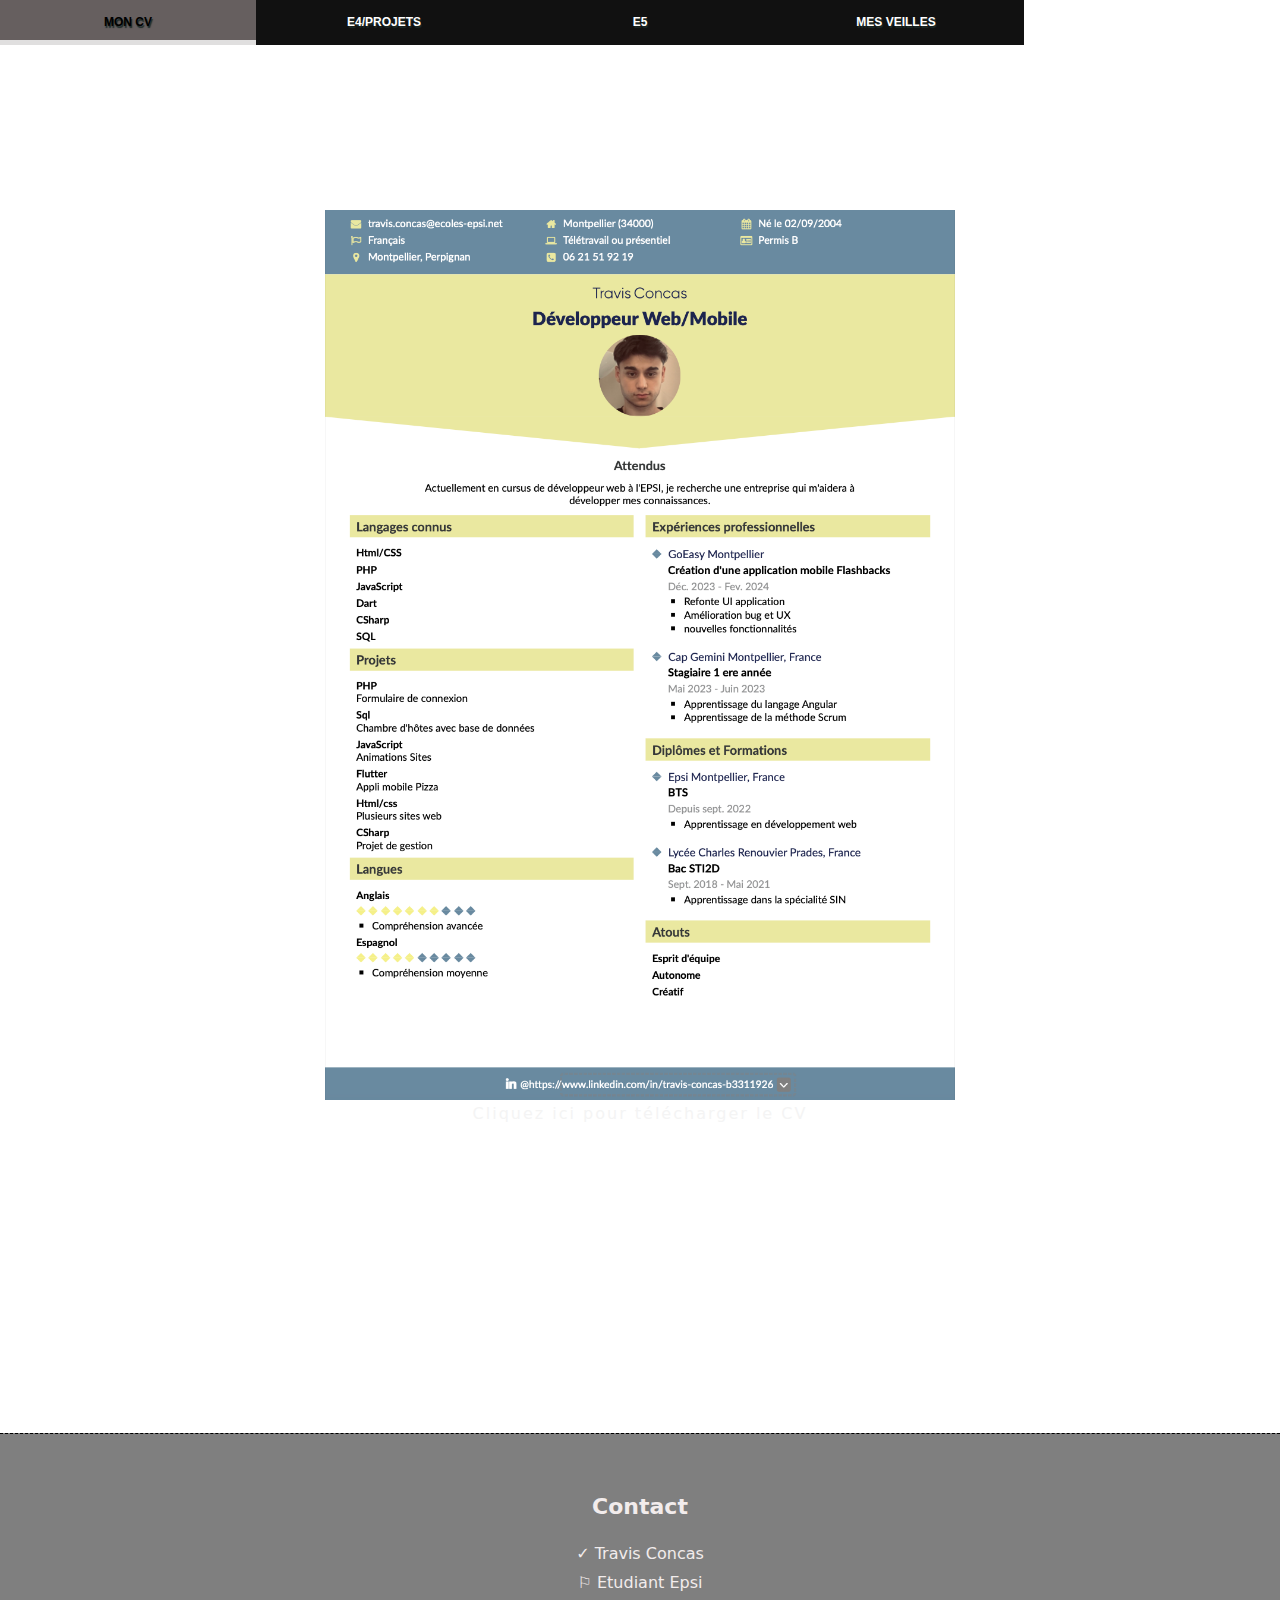
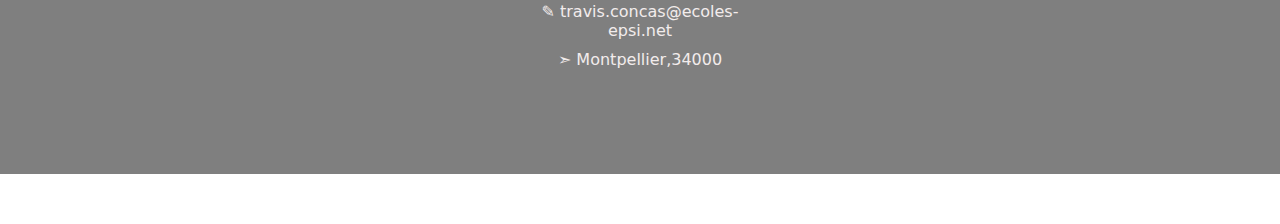
==== index.html @ ee2c8933 "amélioration navigation" ====
<!DOCTYPE html>
<html lang="fr">
<head>
    <meta charset="UTF-8">
    <meta name="author" content = "Stupeflip">
    <meta name="description" content="Bonjour ! Bienvenue sur mon site portant, sur le groupe Stupeflip. Description, album et actualités... suivez le C.R.O.U jusqu'au bout !">
    <title>
       Stupeflip historique/album/meilleurs titres
    </title>
    <link rel="stylesheet" href="site.css">
    <link rel="icon" type="image/png" sizes="16x16" href="https://www.unidivers.fr/wp-content/uploads/2016/11/stupeflip-nouvel_album.jpg">
</head>
<body>
    <div id="navbar">
    <div id="navlinks">
    <nav>
        <ul id="navlist">
            <li><a href="index.html">Mon CV</a></li>
            <li><a href="E4.html">E4/Projets</a></li>
            <li><a href="E5.html">E5</a></li>
            <li><a href="Veilles.html">Mes veilles</a></li>
        </ul>
    </nav>
    </div>
    </div>
    </div>
    <div class="soulignement">
    <div class="banner">
       <p>  
       <h1 class="banner-title">
          <a href="#">Le parcours</a> 
       </h1>
    </div>      
    <main>
        <img src="cv.png">
    <p>
        <a href="CV public de Travis Concas-2.pdf" download>Cliquez ici pour télécharger le CV</a>
    </p> 
    </main>
    <footer>

        <div class="contenu-footer">
    
            <div class="bloc footer-contact">
                <h3>Contact</h3>
                <ul class="liste contact">
                    <p>✓ Travis Concas</p>
                    <p>⚐ Etudiant Epsi</p>
                    <p>✎ travis.concas@ecoles-epsi.net</p>
                    <p>➣ Montpellier,34000</p>
                </ul>
           </div>
        </div>
     

    </footer>
</body>
</html>
---- site.css ----
*, ::before, ::after {
    box-sizing: border-box;
    margin: 0;
    padding: 0;
}
body {
    font-family: system-ui, -apple-system, BlinkMacSystemFont, 'Segoe UI', Roboto, Oxygen, Ubuntu, Cantarell, 'Open Sans', 'Helvetica Neue', sans-serif;
    background: url(https://wallpapercave.com/wp/wp7558508.jpg) no-repeat fixed center/cover;
    margin: 0;
    padding-bottom: 50px; /* Hauteur du footer */
    position: relative;
    min-height: 100vh; /* Pour que le body ait au moins la hauteur de la fenêtre visible */
}

h1 {
    text-transform: uppercase;
    letter-spacing: 2px;
    font-size: 2.5rem;
    text-align: center;
}

a {
    color: inherit;
    text-decoration: none;
    background: linear-gradient(to top, rgba(255, 255, 255, 0.8) 10%, rgba(255, 255, 255, 0.8) 4px, transparent 5px) no-repeat;
    background-size: 0 100%;
    transition: background-size 1s;
}

a:hover {
    background-size: 100% 100%;
    
}

.banner {
    width: 100%;
    display: flex;
    justify-content: center;
    height: 200px;
}

.banner-title {
    margin-top: 6%;
    font-size: 3em;
    font-family: arial;
    background-image: url('https://img.freepik.com/vecteurs-premium/fond-degrade-tons-verts_23-2148364596.jpg');
    background-size: cover;
    background-position: center;
}

.banner-title {
    background-clip: text;
    -webkit-background-clip: text;
    color: transparent;
}

main {
    text-align: center;
    color: rgb(244, 244, 244);
    padding: 10px;
    text-decoration: none;
    display: block;
    letter-spacing: 2px;
    font-size: 1rem;
}

.card {
    height: 15rem;
    width: 15rem;
    position: relative;
    background-color: rgba(90, 92, 90, 0.25);
    border: 1px solid rgb(0, 0, 0);
    border-radius: 1 rem;
    overflow: hidden;
    border-radius: 1rem;	
    margin: auto;
}

.card-body {
    padding: .1rem;
}

.card-info {
    background-color: rgb(18, 18, 18);
    text-shadow: 1px 2px 1px #1d2b29;
    color: rgb(255, 255, 255);
    padding: 0.1rem;
    position: absolute;
    top: 0;
    left: 0;
    right: 0;
    bottom: 0;
    opacity: 0;
    transition: all ease-out .5s;
    border-radius: 1rem;
}

.card-info:hover {
    opacity: 1;
}

img {
    width: 50%;
    height: 50%;
}

ul {
    list-style-type: none;
    margin: 0;
    padding: 0;
    overflow: hidden;
}

li{
    float: left;
}
li a {
    color: rgb(252, 253, 255);
    padding: 20px;
    text-decoration: none;
    display: block;
    text-shadow: 1px 2px 1px #1d2b29;
}
li a:hover {
    background-color: rgba(65, 57, 57, 0.807);
}

.contenu {
    flex: 1 0 auto;
}
.contenu p {
    padding: 2vw 5vw 10vw;
    text-align: justify;

}

#logo{
    margin:auto;
    width:430px; 
}



#navbar{
    position: fixed;
    top: 0;
    z-index: 9999;
    width:100%;
    height:50px;
    display:table;
    margin:auto;
}
#navlinks ul {
    display:table;
    border-collapse:collapse;
    width:100%;
    margin:0 0 20px;
    padding:0;
    list-style:none;
}
#navlinks li {
    display: table-cell;
    vertical-align: middle;
    text-align:center;
    width:20%;
    background: linear-gradient(to right, #111 50%, rgb(255, 255, 255) 50%);
    background-size: 200% 100%;
    background-position:left top;
    transition:all 1s ease;
    -webkit-transition-delay:all 1s ease;
    -moz-transition-delay:all 1s ease;
    -ms-transition-delay:all 1s ease;
    -o-transition-delay:all 1s ease;
}
#navlinks li:hover{
    background-position:right top;
}
#navlinks a {
    text-decoration:none;
    color: rgb(255, 255, 255);
    text-transform: uppercase;
    display:block;
    padding-top:10px;
    padding-bottom:10px;
    font: bold 12px/25px Arial, Helvetica;
}
    
#navlinks a:hover{
    color:rgb(0, 0, 0);
    transition:all 1s ease;
    -webkit-transition-delay:all 1s ease;
    -moz-transition-delay:all 1s ease;
    -ms-transition-delay:all 1s ease;
    -o-transition-delay:all 1s ease;
}

footer{
    flex-shrink: 0;
    border-top: 1px dashed #000;
    width: 100%;
    bottom: 0;
    background: rgba(0, 0, 0, 0.5);
    color: rgb(242, 236, 236);
    padding-top:10px;
    margin-top: 300px;
}
.contenu-footer {
    width: 1000px;
    margin: 0 auto;
    display: flex;
    justify-content: center;
    align-items: flex-start;
    font-size: 16px;
    padding: 50px 0 100px;
    text-align: center;
}
.bloc {
    width: 25%;
    margin: 0 30px;
}

.footer-contact h3,
.footer-rap h3,
.footer-reseaux h3 {
    font-size: 22px;
    padding-bottom : 20px;
}

.footer-contact p {
    padding: 5px 0;
}
.footer-rap p {
    padding: 5px 0;
}
.footer-reseaux p {
    padding: 5px 0;
}
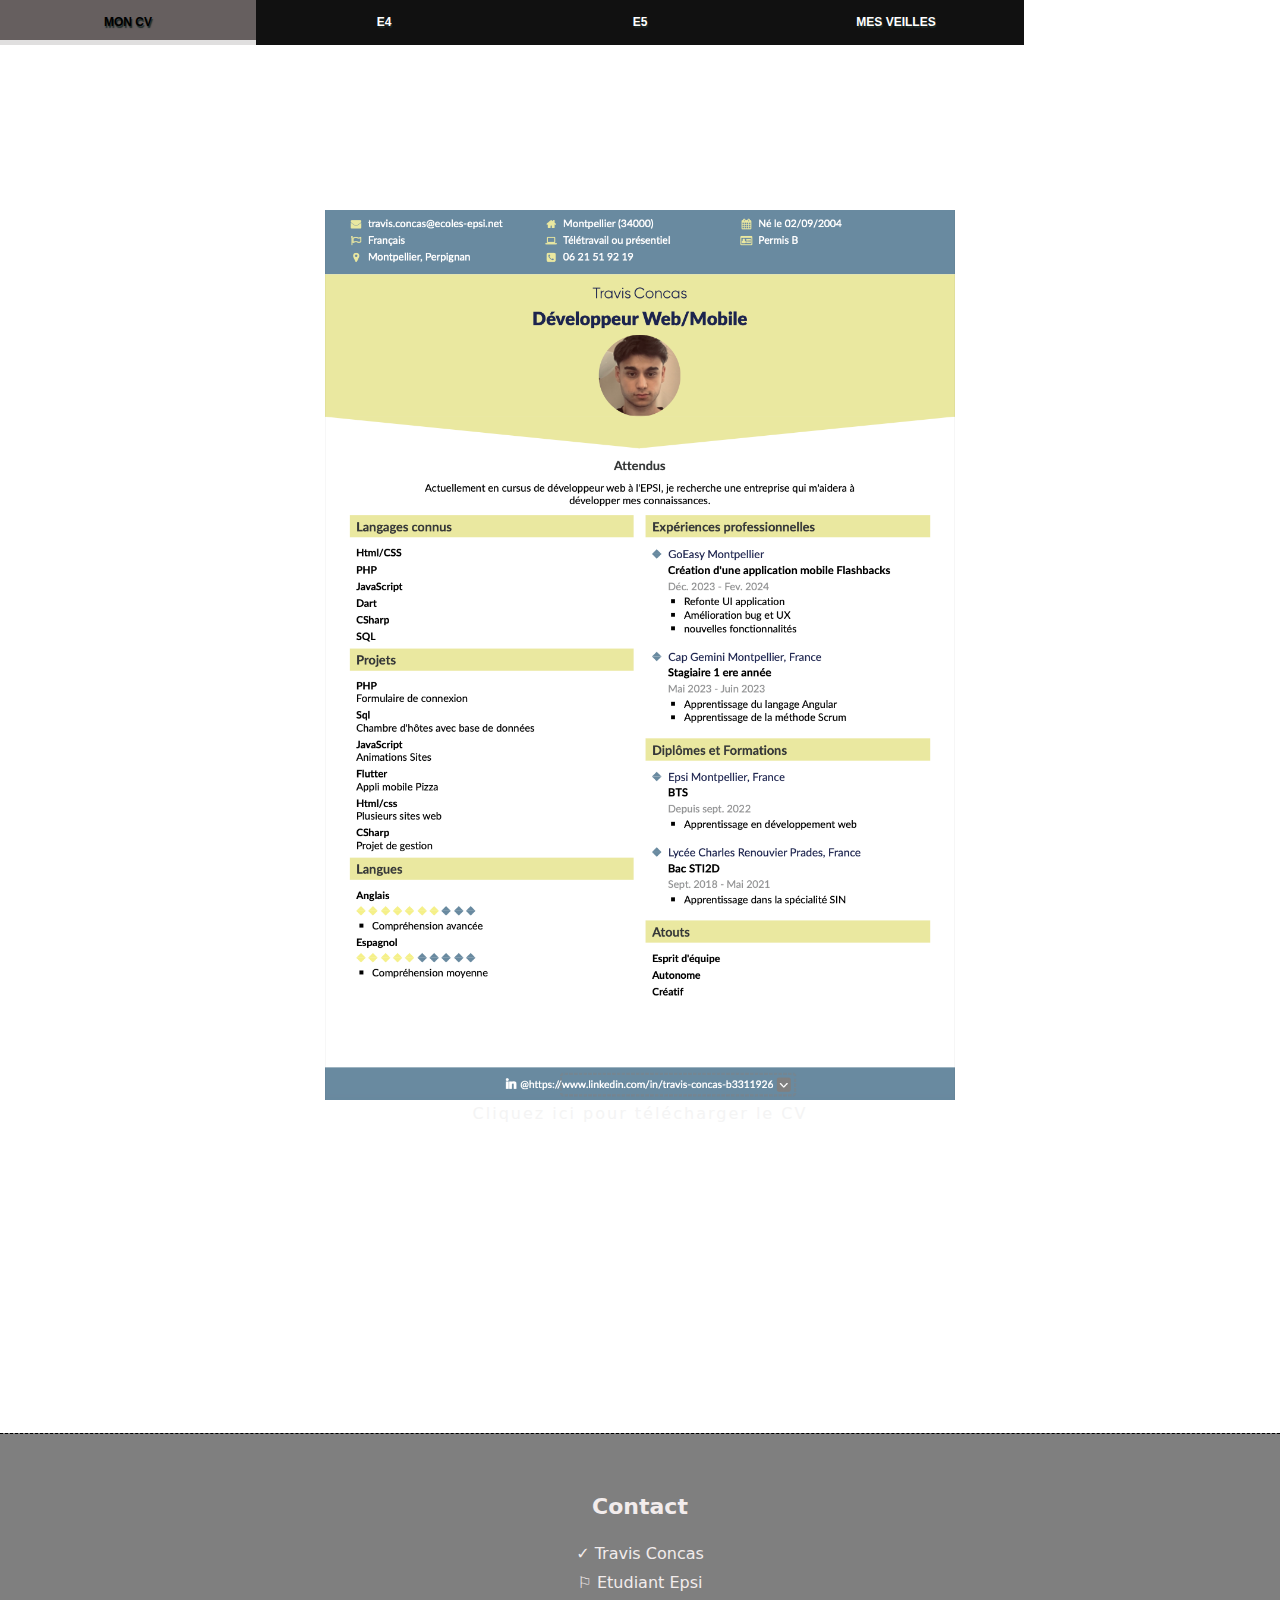
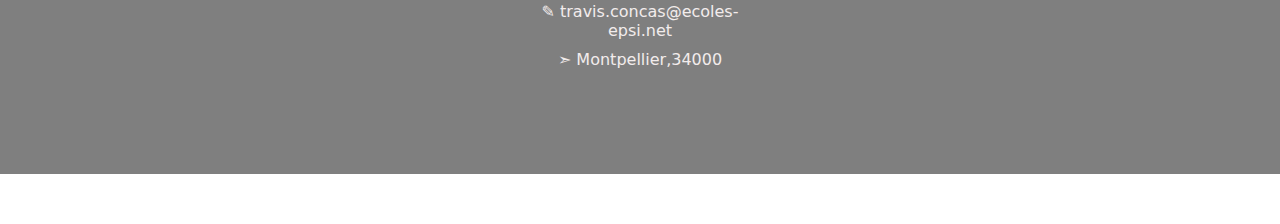
==== commit 1d1a88fb: "reparer les liens de téléchargement et mise en place d'iframe pour les pdf" ====
--- a/index.html
+++ b/index.html
@@ -16,7 +16,7 @@
     <nav>
         <ul id="navlist">
             <li><a href="index.html">Mon CV</a></li>
-            <li><a href="E4.html">E4/Projets</a></li>
+            <li><a href="E4.html">E4</a></li>
             <li><a href="E5.html">E5</a></li>
             <li><a href="Veilles.html">Mes veilles</a></li>
         </ul>
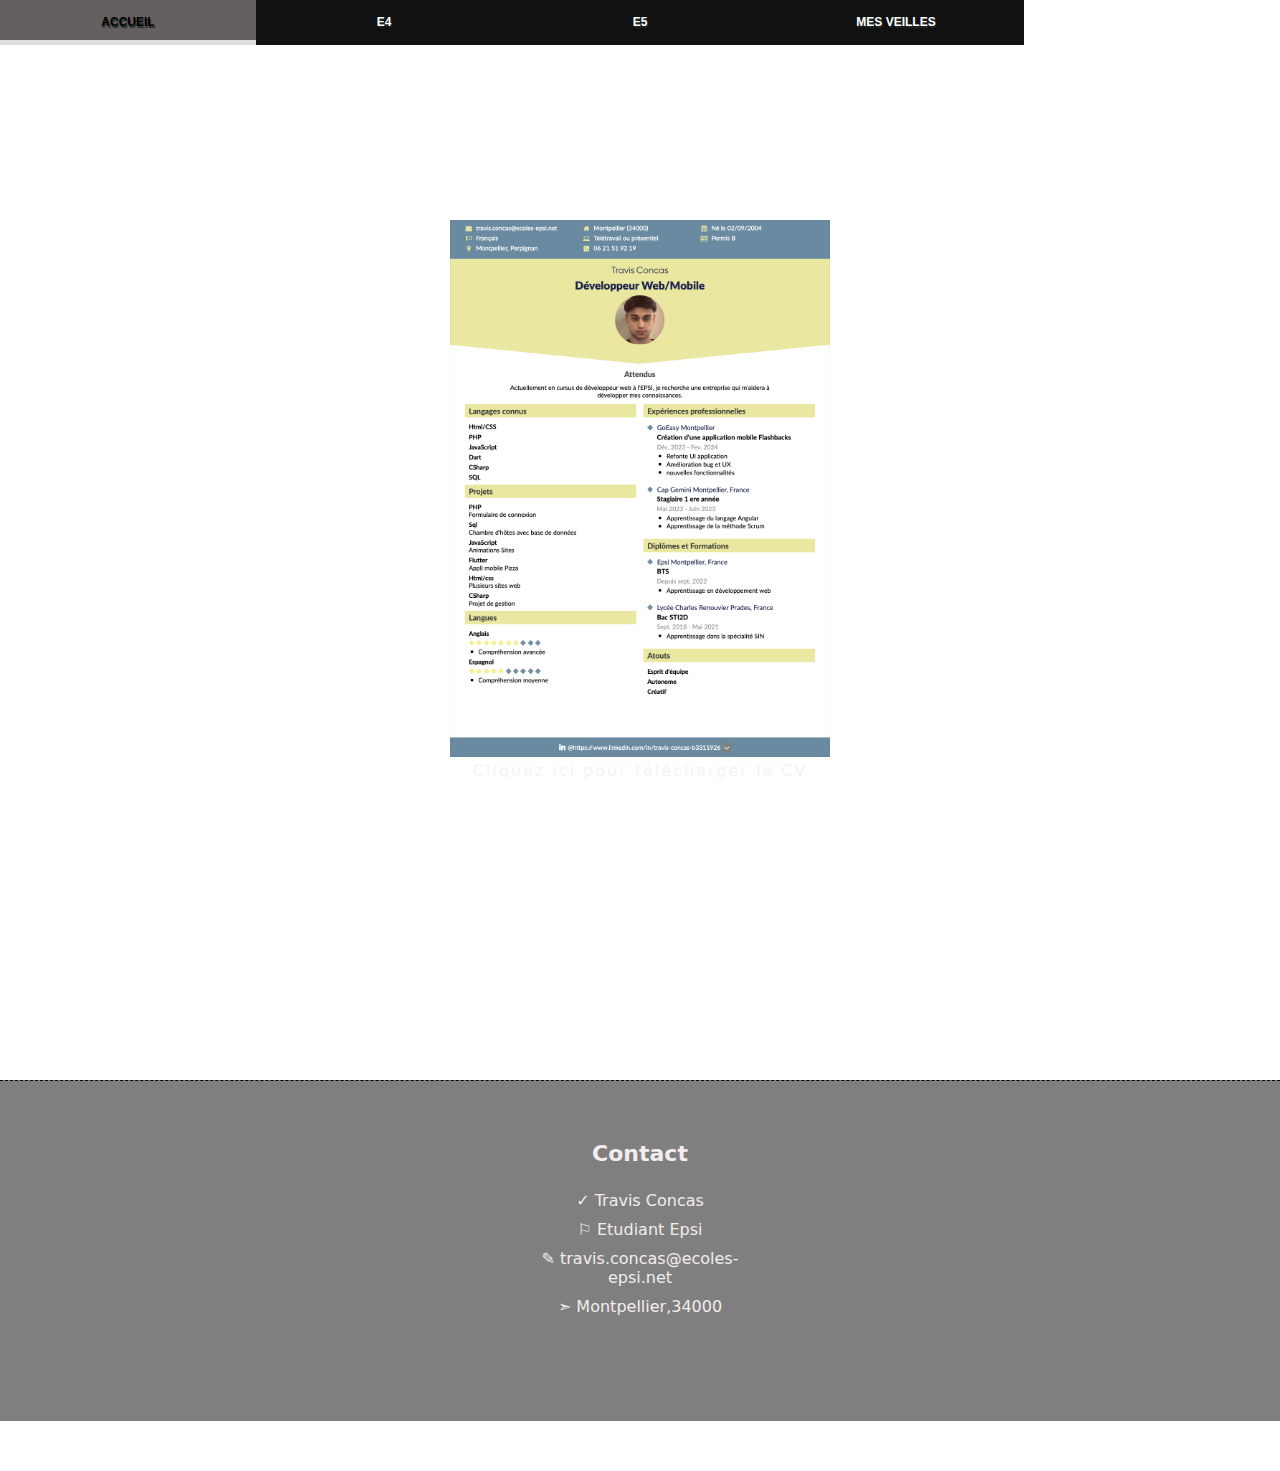
==== commit 8f07803f: "ok" ====
--- a/index.html
+++ b/index.html
@@ -15,7 +15,7 @@
     <div id="navlinks">
     <nav>
         <ul id="navlist">
-            <li><a href="index.html">Mon CV</a></li>
+            <li><a href="index.html">Accueil</a></li>
             <li><a href="E4.html">E4</a></li>
             <li><a href="E5.html">E5</a></li>
             <li><a href="Veilles.html">Mes veilles</a></li>
--- a/site.css
+++ b/site.css
@@ -10,6 +10,7 @@
     margin: 0;
     padding-bottom: 50px; /* Hauteur du footer */
     position: relative;
+    
     min-height: 100vh; /* Pour que le body ait au moins la hauteur de la fenêtre visible */
 }
 
@@ -63,6 +64,9 @@
     display: block;
     letter-spacing: 2px;
     font-size: 1rem;
+    max-width: 800px;
+    margin: 20px auto;
+    padding: 0 20px;
 }
 
 .card {
@@ -140,6 +144,10 @@
     width:430px; 
 }
 
+.reference-item a {
+    color: #0066cc; /* couleur des liens dans les références */
+}
+
 
 
 #navbar{
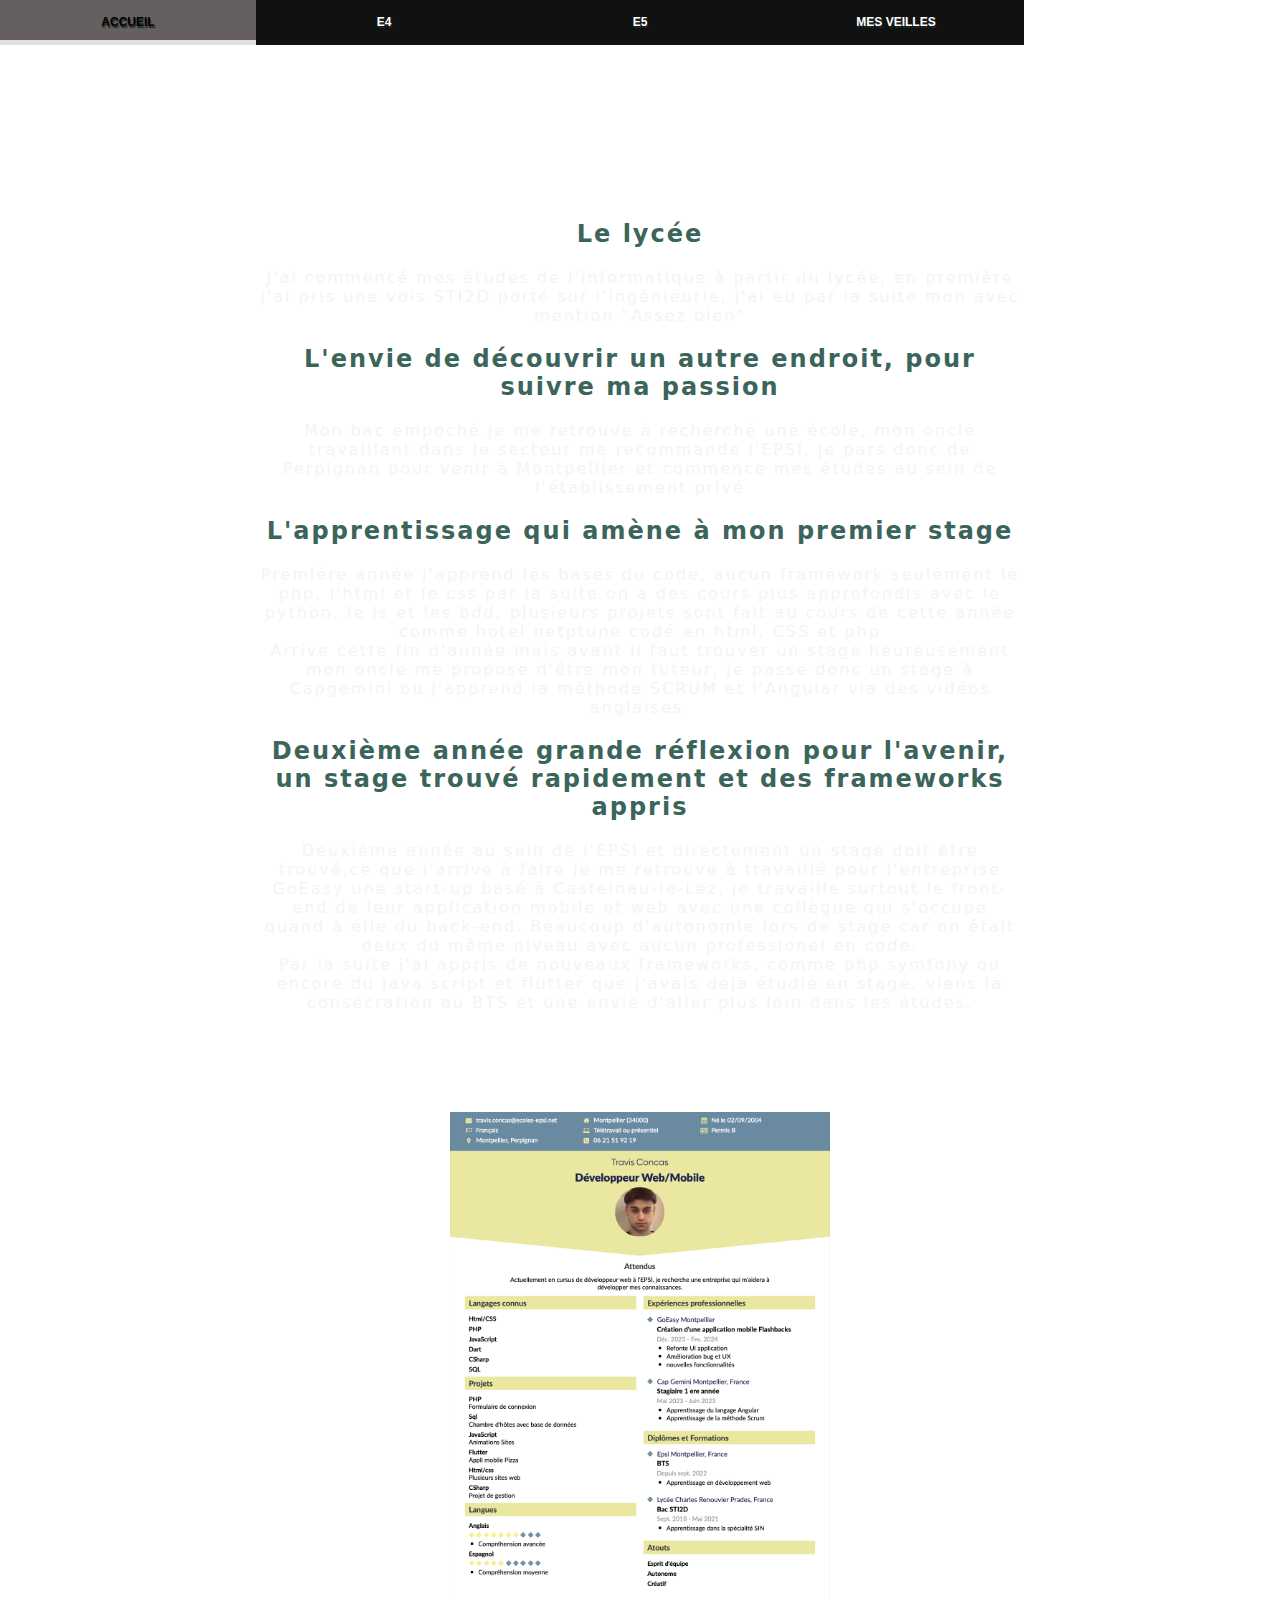
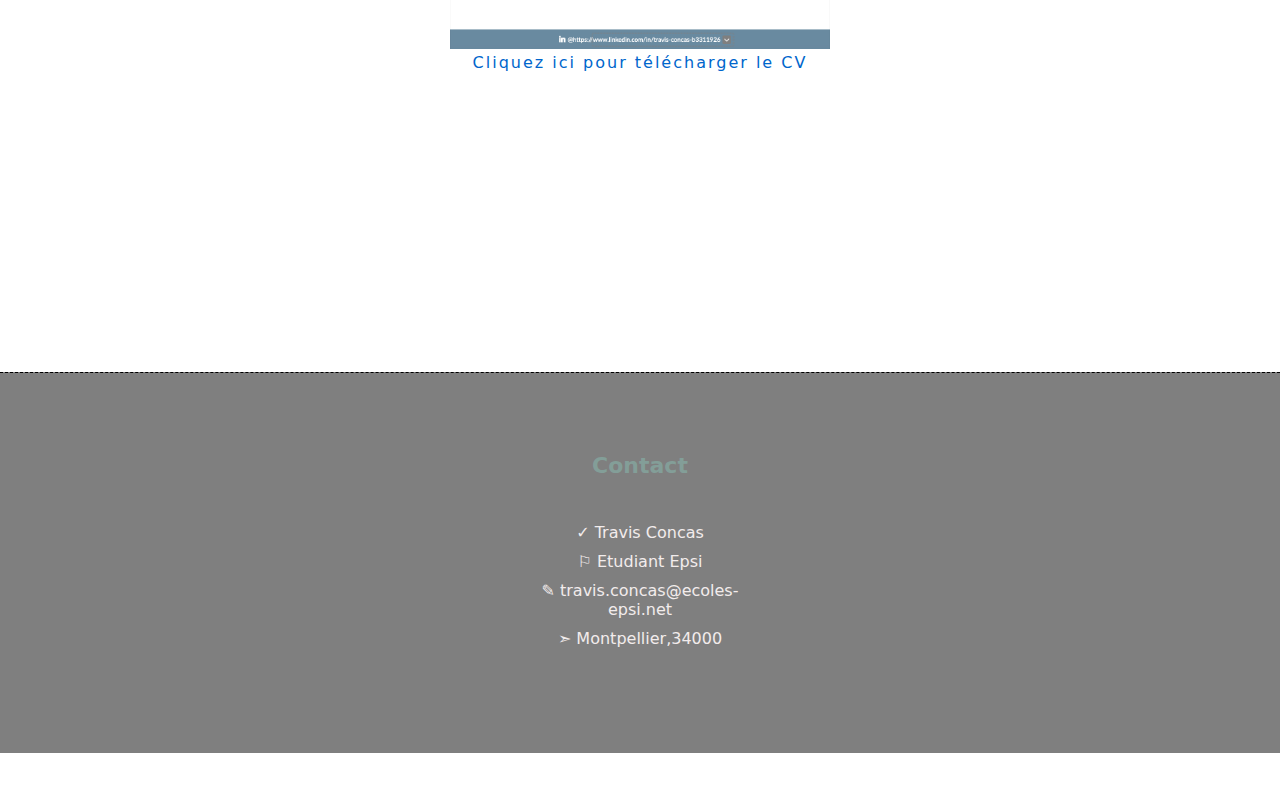
==== commit c5b2bcf8: "ok" ====
--- a/index.html
+++ b/index.html
@@ -5,10 +5,31 @@
     <meta name="author" content = "Stupeflip">
     <meta name="description" content="Bonjour ! Bienvenue sur mon site portant, sur le groupe Stupeflip. Description, album et actualités... suivez le C.R.O.U jusqu'au bout !">
     <title>
-       Stupeflip historique/album/meilleurs titres
+       Accueil
     </title>
     <link rel="stylesheet" href="site.css">
     <link rel="icon" type="image/png" sizes="16x16" href="https://www.unidivers.fr/wp-content/uploads/2016/11/stupeflip-nouvel_album.jpg">
+    <style>
+        h1, h2, h3 {
+            margin-top: 20px;
+            margin-bottom: 20px;
+        }
+        h1 {
+            color: #4a81e6; 
+        }
+
+        h2 {
+            color: #3b645b; 
+        }
+
+        h3 {
+            color: #839e98; 
+        }
+
+        img {
+            margin-top: 100px;
+        }
+    </style>
 </head>
 <body>
     <div id="navbar">
@@ -32,10 +53,33 @@
        </h1>
     </div>      
     <main>
-        <img src="cv.png">
-    <p>
-        <a href="CV public de Travis Concas-2.pdf" download>Cliquez ici pour télécharger le CV</a>
-    </p> 
+        <section>
+            <h2>Le lycée</h2>
+            <p>J'ai commencé mes études de l'informatique à partir du lycée, en première j'ai pris une vois STI2D porté sur l'ingénieurie, j'ai eu par la suite mon avec mention "Assez bien"</p>
+        </section>
+        <section>
+            <h2>L'envie de découvrir un autre endroit, pour suivre ma passion</h2>
+            <p>Mon bac empoché je me retrouve à recherché une école, mon oncle travaillant dans le secteur me recommande l'EPSI, je pars donc de Perpignan pour venir à Montpellier et commence mes études au sein de l'établissement privé</p>
+        </section>
+        <section>
+            <h2>L'apprentissage qui amène à mon premier stage</h2>
+            <p>Première année j'apprend les bases du code, aucun framework seulement le php, l'html et le css par la suite on a des cours plus approfondis avec le python, le js et les bdd, plusieurs projets sont fait au cours de cette année comme hotel netptune codé en html, CSS et php</p>
+            <p>Arrive cette fin d'année mais avant il faut trouver un stage heureusement mon oncle me propose d'être mon tuteur, je passe donc un stage à Capgemini ou j'apprend la méthode SCRUM et l'Angular via des vidéos anglaises.</p>
+        </section>
+        <section>
+            <h2>Deuxième année grande réflexion pour l'avenir, un stage trouvé rapidement et des frameworks appris</h2>
+            <p>Deuxième année au sein de l'EPSI et directement un stage doit être trouvé,ce que j'arrive à faire je me retrouve à travaillé pour l'entreprise GoEasy une start-up basé à Castelnau-le-Lez, je travaille surtout le front-end de leur application mobile et web avec une collègue qui s'occupe quand à elle du back-end. Beaucoup d'autonomie lors de stage car on était deux du même niveau avec aucun professionel en code.</p>
+            <p>Par la suite j'ai appris de nouveaux frameworks, comme php symfony ou encore du java script et flutter que j'avais déjà étudié en stage, viens la consécration au BTS et une envie d'aller plus loin dans les études.</p>
+
+        </section>
+        <section>
+            <img src="cv.png">
+            <div class="references">
+                <p class="reference-item">
+                    <a href="CV_public_de_Travis_Concas-2.pdf" download="CV_public_de_Travis_Concas-2.pdf">Cliquez ici pour télécharger le CV</a>
+                </p>    
+        </section>
+    </div>
     </main>
     <footer>
 
